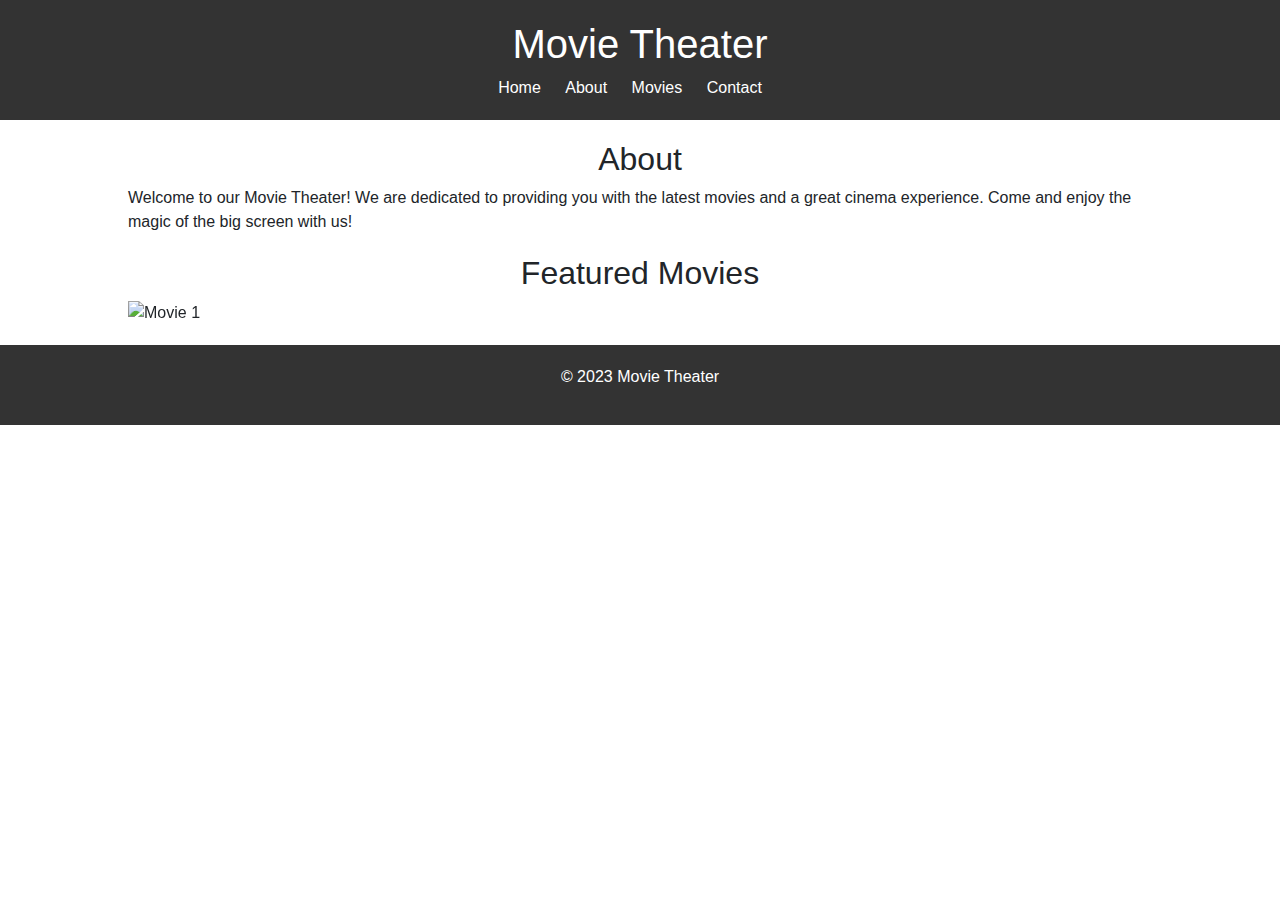
==== bootstrap4_project/index.html @ 4d24483d "Add files via upload" ====
<!DOCTYPE html>
<html>
<head>
	<title>Movie Theater</title>
	<link rel="stylesheet" type="text/css" href="style.css">
	<!-- Bootstrap CSS -->
	<!-- Note: Bootstrap is a popular CSS Framework that can help create responsive, mobile-first web pages. -->
	<link rel="stylesheet" href="https://stackpath.bootstrapcdn.com/bootstrap/4.3.1/css/bootstrap.min.css">
</head>
<body>
	<header>
		<h1>Movie Theater</h1>
		<nav>
			<ul>
				<li><a href="index.html">Home</a></li>
				<li><a href="about.html">About</a></li>
				<li><a href="movies.html">Movies</a></li>
				<li><a href="contact.html">Contact</a></li>
			</ul>
		</nav>
	</header>

	<main>
		<section>
			<h2>About</h2>
			<p>Welcome to our Movie Theater! We are dedicated to providing you with the latest movies and a great cinema experience. Come and enjoy the magic of the big screen with us!</p>
		</section>

		<!-- Bootstrap Carousel -->
		<!-- Note: A carousel is a slideshow for cycling through a series of content. It's built with JavaScript, CSS, and HTML. -->
		<section>
			<h2>Featured Movies</h2>
			<div id="carouselExampleIndicators" class="carousel slide" data-ride="carousel">
				<!-- Indicators -->
				<!-- Note: The indicators are the little dots at the bottom of each slide, which indicates how many slides there are in the carousel, and which slide we are currently viewing. -->
				<ol class="carousel-indicators">
					<li data-target="#carouselExampleIndicators" data-slide-to="0" class="active"></li>
					<li data-target="#carouselExampleIndicators" data-slide-to="1"></li>
					<li data-target="#carouselExampleIndicators" data-slide-to="2"></li>
				</ol>
				<div class="carousel-inner">
					<div class="carousel-item active">
						<!-- Image -->
						<!-- Note: The .d-block and .w-100 classes for images cover the entire width of the carousel. -->
						<img src="movie1.jpg" class="d-block w-100" alt="Movie 1">
						<!-- Caption -->
						<!-- Note: The .d-none and .d-md-block classes hide the captions on small devices. -->
						<div class="carousel-caption d-none d-md-block">
							<h5>Movie 1</h5>
							<p>An action-packed thriller that will keep you on the edge of your seat.</p>
						</div>
					</div>
					<div class="carousel-item">
						<img src="movie2.jpg" class="d-block w-100" alt="Movie 2">
						<div class="carousel-caption d-none d-md-block">
							<h5>Movie 2</h5>
							<p>A heartwarming romantic comedy that will make you laugh and cry.</p>
						</div>
					</div>
					<div class="carousel-item">
						<img src="movie3.jpg" class="d-block w-100" alt="Movie 3">
						<div class="carousel-caption d-none d-md-block">
							<h5>Movie 3</h5>
							<p>A captivating sci-fi adventure that takes you to new worlds.</p>
						</div>
					</div>
				</div>
				<!-- Controls -->
				<!-- Note: The controls are the arrows on the left and right side of the carousel images. -->
				<a class="carousel-control-prev" href="#carouselExampleIndicators" role="button" data-slide="prev">
					<span class="carousel-control-prev-icon" aria-hidden="true"></span>
					<span class="sr-only">Previous</span>
				</a>
				<a class="carousel-control-next" href="#carouselExampleIndicators" role="button" data-slide="next">
					<span class="carousel-control-next-icon" aria-hidden="true"></span>
					<span class="sr-only">Next</span>
				</a>
			</div>
		</section>
	</main>

	<footer>
		<p>&copy; 2023 Movie Theater</p>
	</footer>

	<!-- Bootstrap JS and jQuery -->
	<!-- Note: jQuery is a JavaScript library. It's needed for the Bootstrap's JavaScript plugins to function. -->
	<!-- Note: Always put JavaScript at the end of the body to reduce the loading time for the page. -->
	<script src="https://code.jquery.com/jquery-3.3.1.slim.min.js"></script>
	<script src="https://stackpath.bootstrapcdn.com/bootstrap/4.3.1/js/bootstrap.min.js"></script>
</body>
</html>
---- bootstrap4_project/style.css ----
/* Basic styles */
body {
	margin: 0;
	padding: 0;
	font-family: Arial, sans-serif;
}

header {
	background-color: #333;
	color: #fff;
	padding: 20px;
	text-align: center;
}

nav ul {
	list-style: none;
	margin: 0;
	padding: 0;
}

nav li {
	display: inline-block;
	margin-right: 20px;
}

nav a {
	color: #fff;
	text-decoration: none;
}

section {
	margin: 20px auto;
	width: 80%;
}

h1, h2 {
	text-align: center;
}

footer {
	background-color: #333;
	color: #fff;
	padding: 20px;
	text-align: center;
}

/* Stiluri pentru formular */
form {
	display: flex;
	flex-direction: column;
	background-color: #f7f7f7;
	padding: 20px;
	border-radius: 5px;
}

label {
	font-weight: bold;
	margin-bottom: 10px;
	color: #333;
}

input, textarea {
	padding: 5px;
	margin-bottom: 20px;
	border-radius: 5px;
	border: none;
	background-color: #e5e5e5;
}

textarea {
	height: 150px;
}

button [type="submit"] {
background-color: #333;
color: #fff;
padding: 10px;
border-radius: 5px;
border: none;
cursor: pointer;
}

button[type="submit"]:hover {
background-color: #666;
}

table {
width: 100%;
border-collapse: collapse;
}

td, th {
padding: 10px;
vertical-align: top;
text-align: center;
border: 1px solid #ccc;
}

video {
width: 100%;
height: auto;
}

img {
transition: opacity 0.5s ease-in-out;
}

img:hover {
opacity: 0.8;
}

.gallery img {
max-width: 250px;
height: auto;
}
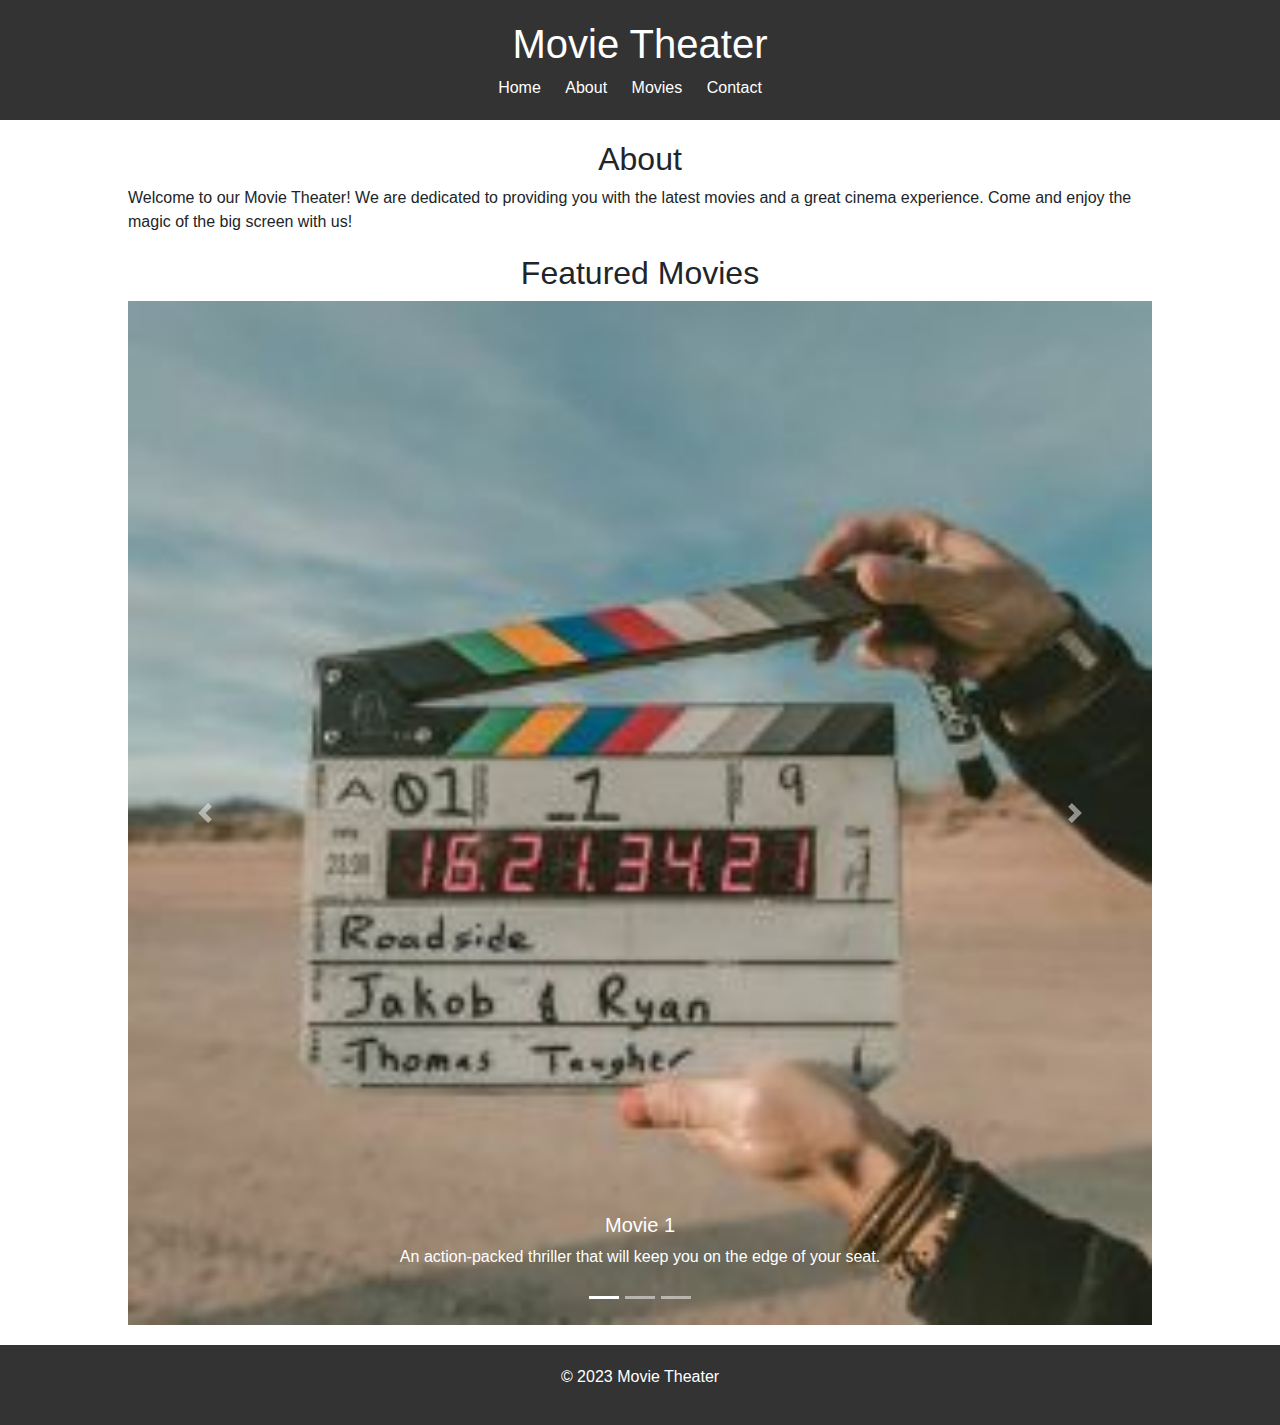
==== commit 9392a6b9: "index.html" ====
--- a/bootstrap4_project/index.html
+++ b/bootstrap4_project/index.html
@@ -42,7 +42,7 @@
 					<div class="carousel-item active">
 						<!-- Image -->
 						<!-- Note: The .d-block and .w-100 classes for images cover the entire width of the carousel. -->
-						<img src="movie1.jpg" class="d-block w-100" alt="Movie 1">
+						<img src="img/1.jpg" class="d-block w-100" alt="Movie 1">
 						<!-- Caption -->
 						<!-- Note: The .d-none and .d-md-block classes hide the captions on small devices. -->
 						<div class="carousel-caption d-none d-md-block">
@@ -51,14 +51,14 @@
 						</div>
 					</div>
 					<div class="carousel-item">
-						<img src="movie2.jpg" class="d-block w-100" alt="Movie 2">
+						<img src="img/2.jpg" class="d-block w-100" alt="Movie 2">
 						<div class="carousel-caption d-none d-md-block">
 							<h5>Movie 2</h5>
 							<p>A heartwarming romantic comedy that will make you laugh and cry.</p>
 						</div>
 					</div>
 					<div class="carousel-item">
-						<img src="movie3.jpg" class="d-block w-100" alt="Movie 3">
+						<img src="img/3.jpg" class="d-block w-100" alt="Movie 3">
 						<div class="carousel-caption d-none d-md-block">
 							<h5>Movie 3</h5>
 							<p>A captivating sci-fi adventure that takes you to new worlds.</p>
@@ -90,4 +90,3 @@
 	<script src="https://stackpath.bootstrapcdn.com/bootstrap/4.3.1/js/bootstrap.min.js"></script>
 </body>
 </html>
-
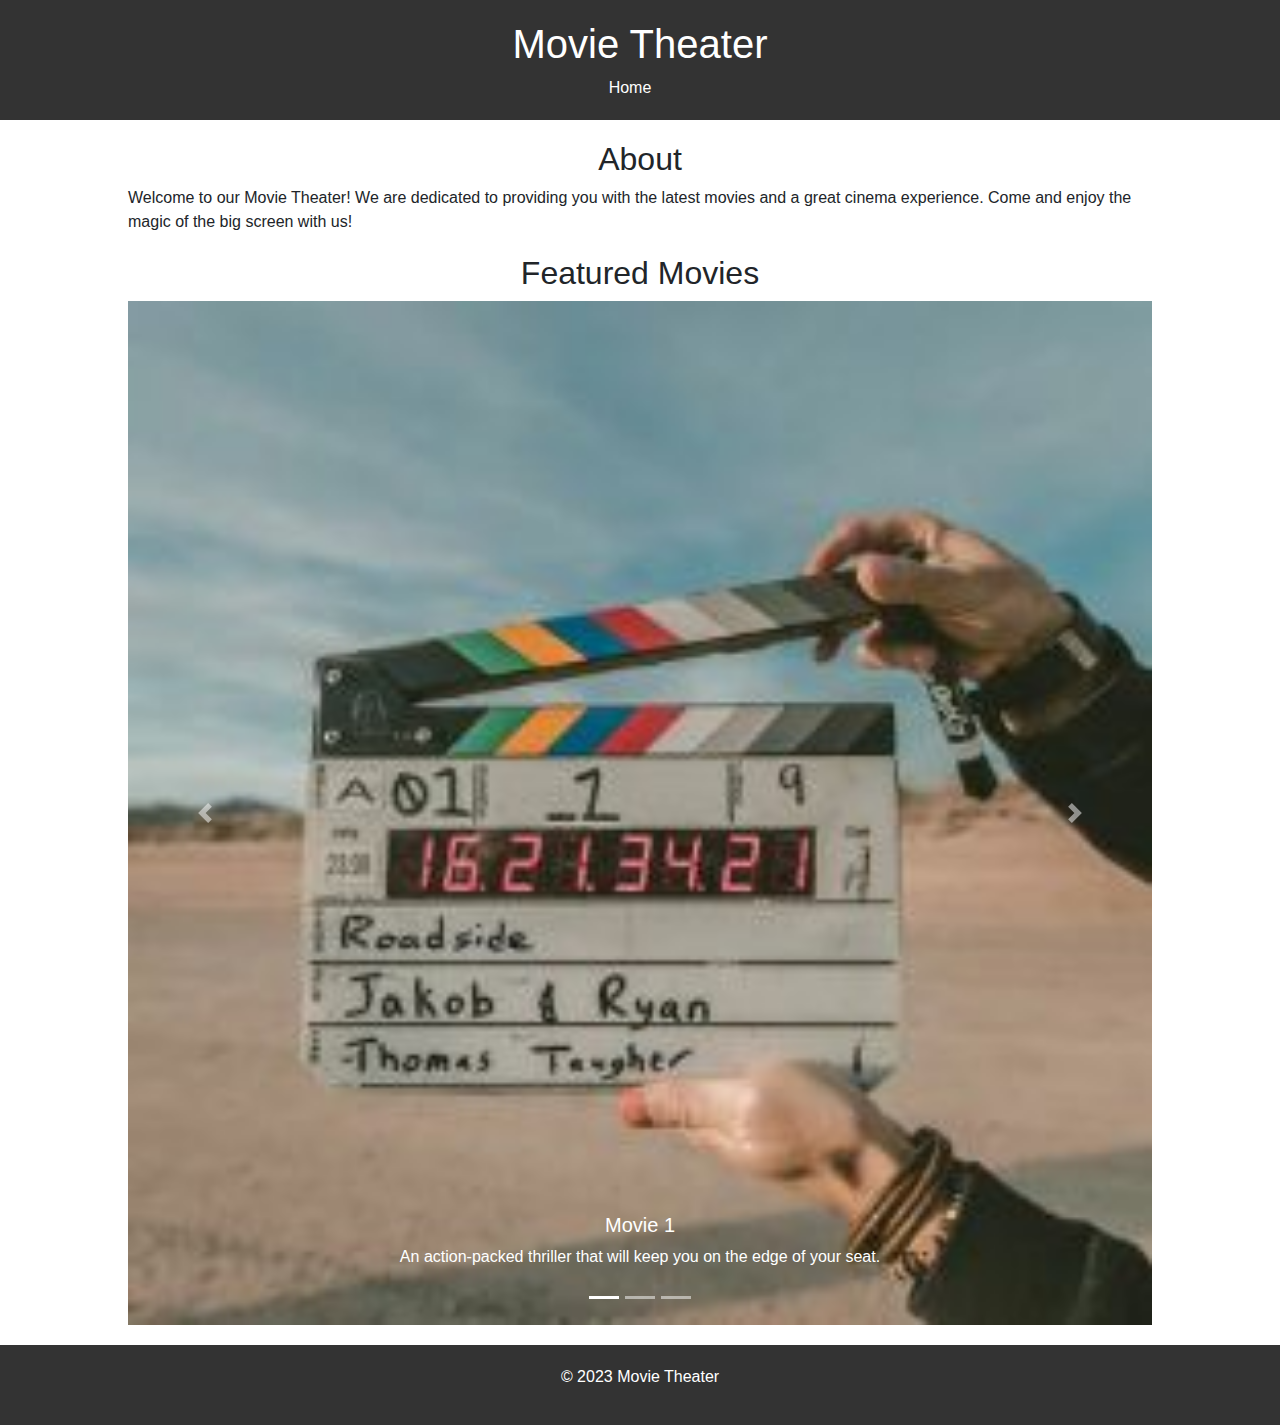
==== commit fda1ceed: "index.html" ====
--- a/bootstrap4_project/index.html
+++ b/bootstrap4_project/index.html
@@ -13,9 +13,6 @@
 		<nav>
 			<ul>
 				<li><a href="index.html">Home</a></li>
-				<li><a href="about.html">About</a></li>
-				<li><a href="movies.html">Movies</a></li>
-				<li><a href="contact.html">Contact</a></li>
 			</ul>
 		</nav>
 	</header>
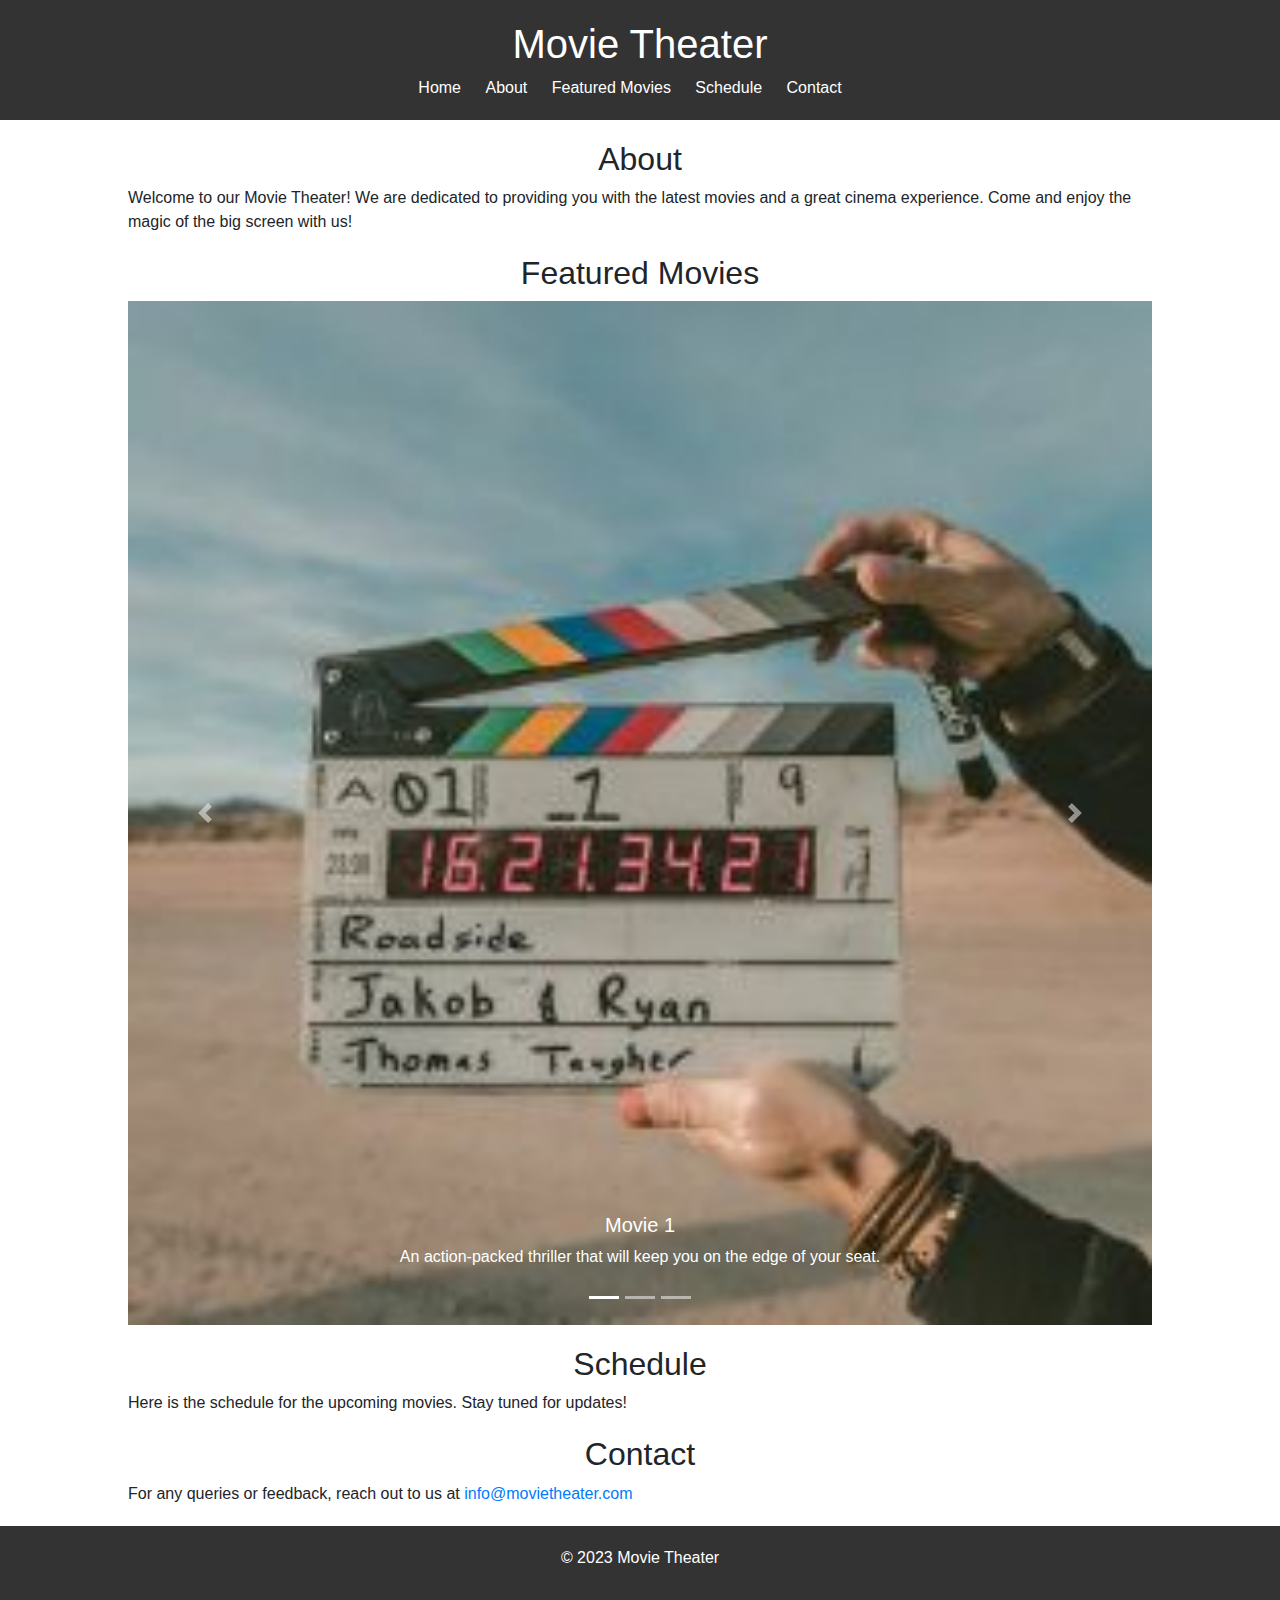
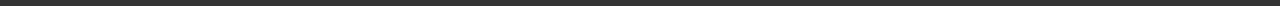
==== commit 37fa5d69: "index.html" ====
--- a/bootstrap4_project/index.html
+++ b/bootstrap4_project/index.html
@@ -3,8 +3,6 @@
 <head>
 	<title>Movie Theater</title>
 	<link rel="stylesheet" type="text/css" href="style.css">
-	<!-- Bootstrap CSS -->
-	<!-- Note: Bootstrap is a popular CSS Framework that can help create responsive, mobile-first web pages. -->
 	<link rel="stylesheet" href="https://stackpath.bootstrapcdn.com/bootstrap/4.3.1/css/bootstrap.min.css">
 </head>
 <body>
@@ -13,23 +11,23 @@
 		<nav>
 			<ul>
 				<li><a href="index.html">Home</a></li>
+				<li><a href="#about">About</a></li>
+				<li><a href="#featured-movies">Featured Movies</a></li>
+				<li><a href="#schedule">Schedule</a></li>
+				<li><a href="#contact">Contact</a></li>
 			</ul>
 		</nav>
 	</header>
 
 	<main>
-		<section>
+		<section id="about">
 			<h2>About</h2>
 			<p>Welcome to our Movie Theater! We are dedicated to providing you with the latest movies and a great cinema experience. Come and enjoy the magic of the big screen with us!</p>
 		</section>
 
-		<!-- Bootstrap Carousel -->
-		<!-- Note: A carousel is a slideshow for cycling through a series of content. It's built with JavaScript, CSS, and HTML. -->
-		<section>
+		<section id="featured-movies">
 			<h2>Featured Movies</h2>
 			<div id="carouselExampleIndicators" class="carousel slide" data-ride="carousel">
-				<!-- Indicators -->
-				<!-- Note: The indicators are the little dots at the bottom of each slide, which indicates how many slides there are in the carousel, and which slide we are currently viewing. -->
 				<ol class="carousel-indicators">
 					<li data-target="#carouselExampleIndicators" data-slide-to="0" class="active"></li>
 					<li data-target="#carouselExampleIndicators" data-slide-to="1"></li>
@@ -37,11 +35,7 @@
 				</ol>
 				<div class="carousel-inner">
 					<div class="carousel-item active">
-						<!-- Image -->
-						<!-- Note: The .d-block and .w-100 classes for images cover the entire width of the carousel. -->
 						<img src="img/1.jpg" class="d-block w-100" alt="Movie 1">
-						<!-- Caption -->
-						<!-- Note: The .d-none and .d-md-block classes hide the captions on small devices. -->
 						<div class="carousel-caption d-none d-md-block">
 							<h5>Movie 1</h5>
 							<p>An action-packed thriller that will keep you on the edge of your seat.</p>
@@ -62,10 +56,9 @@
 						</div>
 					</div>
 				</div>
-				<!-- Controls -->
-				<!-- Note: The controls are the arrows on the left and right side of the carousel images. -->
 				<a class="carousel-control-prev" href="#carouselExampleIndicators" role="button" data-slide="prev">
-					<span class="carousel-control-prev-icon" aria-hidden="true"></span>
+					<span class="carousel-control-prev-icon"
+										<span class="carousel-control-prev-icon" aria-hidden="true"></span>
 					<span class="sr-only">Previous</span>
 				</a>
 				<a class="carousel-control-next" href="#carouselExampleIndicators" role="button" data-slide="next">
@@ -74,15 +67,26 @@
 				</a>
 			</div>
 		</section>
+
+		<!-- Schedule Section -->
+		<section id="schedule">
+			<h2>Schedule</h2>
+			<p>Here is the schedule for the upcoming movies. Stay tuned for updates!</p>
+			<!-- Your schedule details can go here -->
+		</section>
+
+		<!-- Contact Section -->
+		<section id="contact">
+			<h2>Contact</h2>
+			<p>For any queries or feedback, reach out to us at <a href="mailto:info@movietheater.com">info@movietheater.com</a></p>
+			<!-- Your contact details can go here -->
+		</section>
 	</main>
 
 	<footer>
 		<p>&copy; 2023 Movie Theater</p>
 	</footer>
 
-	<!-- Bootstrap JS and jQuery -->
-	<!-- Note: jQuery is a JavaScript library. It's needed for the Bootstrap's JavaScript plugins to function. -->
-	<!-- Note: Always put JavaScript at the end of the body to reduce the loading time for the page. -->
 	<script src="https://code.jquery.com/jquery-3.3.1.slim.min.js"></script>
 	<script src="https://stackpath.bootstrapcdn.com/bootstrap/4.3.1/js/bootstrap.min.js"></script>
 </body>
